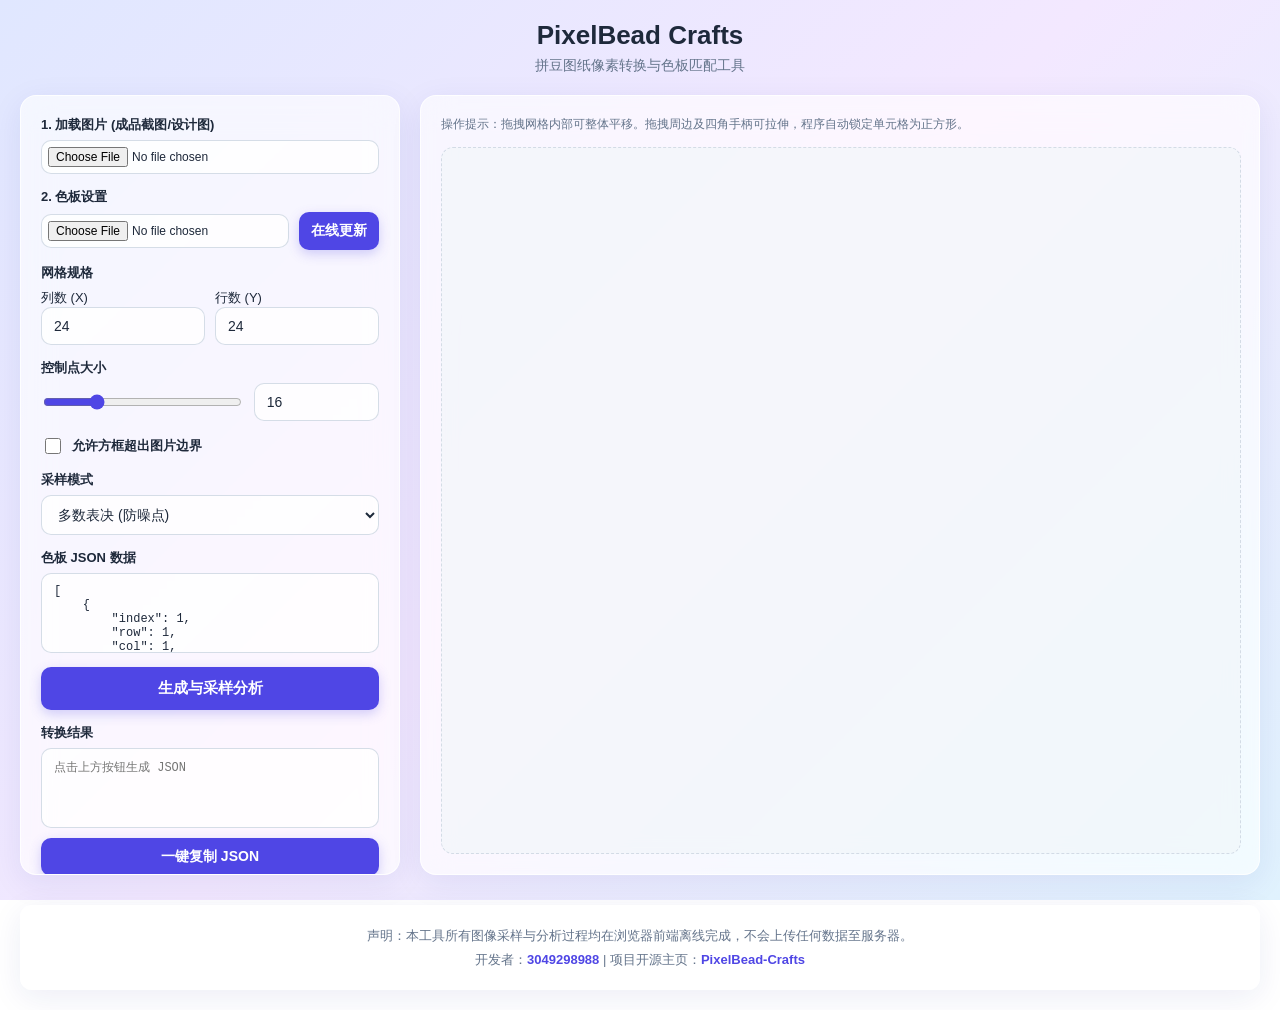
==== docs/index.html @ 6b52f364 "分离html文件，修改部分描述，修改默认设置" ====
<!DOCTYPE html>
<html lang="zh-CN">
<head>
    <meta charset="UTF-8">
    <meta name="viewport" content="width=device-width, initial-scale=1.0">
    <title>PixelBead Crafts - 拼豆图纸像素转换与色板匹配工具</title>
    <link rel="stylesheet" href="style.css">
</head>
<body>

<div class="app-header">
    <h1>PixelBead Crafts</h1>
    <p>拼豆图纸像素转换与色板匹配工具</p>
</div>

<div class="app-container">
    <div class="glass-panel control-panel">
        <div class="form-group">
            <label>1. 加载图片 (成品截图/设计图)</label>
            <input type="file" id="imageInput" accept="image/*">
        </div>
        
        <div class="form-group">
            <label>2. 色板设置</label>
            <div class="row-group">
                <input type="file" id="paletteFile" accept=".json">
                <button type="button" id="onlineUpdateBtn" style="flex:0 0 auto;">在线更新</button>
            </div>
        </div>

        <div class="form-group">
            <label>网格规格</label>
            <div class="row-group">
                <div>
                    <label style="font-weight:normal;">列数 (X)</label>
                    <input type="number" id="colsInput" value="24" min="1">
                </div>
                <div>
                    <label style="font-weight:normal;">行数 (Y)</label>
                    <input type="number" id="rowsInput" value="24" min="1">
                </div>
            </div>
        </div>

        <div class="form-group">
            <label>控制点大小</label>
            <div class="row-group">
                <input type="range" id="handleSizeRange" min="8" max="40" value="16">
                <input type="number" id="handleSizeInput" min="8" max="40" value="16" style="flex:1;">
            </div>
        </div>

        <div class="form-group">
            <label class="checkbox-group">
                <input type="checkbox" id="allowOutOfBounds">
                <span>允许方框超出图片边界</span>
            </label>
        </div>

        <div class="form-group">
            <label>采样模式</label>
            <select id="samplingMethod">
                <option value="center">中心点取色</option>
                <option value="4point">4点采样平均</option>
                <option value="average">区域颜色平均</option>
                <option value="majority" selected>多数表决 (防噪点)</option>
            </select>
        </div>

        <div class="form-group">
            <label>色板 JSON 数据</label>
            <textarea id="paletteInput">[]</textarea>
        </div>
        
        <button id="generateBtn" class="btn-full" style="padding:12px; font-size:15px;">生成与采样分析</button>

        <div class="form-group" id="colorMappingGroup" style="display: none;">
            <label>已采到的颜色列表 (更改下拉框批量替换全局颜色)</label>
            <div id="colorMappingList" class="color-mapping-container"></div>
        </div>

        <div class="form-group">
            <label>转换结果</label>
            <textarea id="outputJson" readonly placeholder="点击上方按钮生成 JSON"></textarea>
            <button id="copyJsonBtn" type="button" class="btn-full" style="padding:10px; font-size:14px; margin-top:4px;">一键复制 JSON</button>
        </div>
    </div>

    <div class="glass-panel view-panel">
        <p class="hint-text">操作提示：拖拽网格内部可整体平移。拖拽周边及四角手柄可拉伸，程序自动锁定单元格为正方形。</p>
        <div class="canvas-container" id="canvasContainer">
            <canvas id="canvas"></canvas>
        </div>
    </div>
</div>

<footer class="app-footer">
    <p>声明：本工具所有图像采样与分析过程均在浏览器前端离线完成，不会上传任何数据至服务器。</p>
    <p>
        开发者：<a href="https://github.com/3049298988" target="_blank" rel="noopener noreferrer">3049298988</a> | 
        项目开源主页：<a href="https://github.com/3049298988/PixelBead-Crafts" target="_blank" rel="noopener noreferrer">PixelBead-Crafts</a>
    </p>
</footer>

<script src="script.js"></script>
</body>
</html>
---- docs/style.css ----
:root {
    --primary: #4f46e5;
    --primary-hover: #4338ca;
    --bg-gradient: linear-gradient(135deg, #e0e7ff 0%, #f3e8ff 50%, #e0f2fe 100%);
    --glass-bg: rgba(255, 255, 255, 0.65);
    --glass-border: rgba(255, 255, 255, 0.8);
    --glass-shadow: 0 8px 32px 0 rgba(31, 38, 135, 0.08);
    --text-main: #1e293b;
    --text-muted: #64748b;
    --input-bg: rgba(255, 255, 255, 0.8);
    --input-border: rgba(203, 213, 225, 0.8);
    --canvas-bg: rgba(241, 245, 249, 0.6);
    --item-bg: rgba(255, 255, 255, 0.85);
}

/* 自动深色模式适配 */
@media (prefers-color-scheme: dark) {
    :root {
        --primary: #6366f1;
        --primary-hover: #4f46e5;
        --bg-gradient: linear-gradient(135deg, #0f172a 0%, #1e1b4b 50%, #0f2942 100%);
        --glass-bg: rgba(30, 41, 59, 0.7);
        --glass-border: rgba(255, 255, 255, 0.12);
        --glass-shadow: 0 8px 32px 0 rgba(0, 0, 0, 0.37);
        --text-main: #f8fafc;
        --text-muted: #94a3b8;
        --input-bg: rgba(15, 23, 42, 0.6);
        --input-border: rgba(51, 65, 85, 0.8);
        --canvas-bg: rgba(15, 23, 42, 0.6);
        --item-bg: rgba(30, 41, 59, 0.85);
    }
}

body {
    font-family: -apple-system, BlinkMacSystemFont, "Segoe UI", Roboto, "Helvetica Neue", Arial, sans-serif;
    background: var(--bg-gradient);
    background-attachment: fixed;
    color: var(--text-main);
    margin: 0;
    padding: 20px;
    min-height: 100vh;
    box-sizing: border-box;
    display: flex;
    flex-direction: column;
}

.app-header {
    text-align: center;
    margin-bottom: 20px;
}

.app-header h1 {
    margin: 0;
    font-size: 26px;
    font-weight: 700;
    color: var(--text-main);
}

.app-header p {
    margin: 6px 0 0 0;
    font-size: 14px;
    color: var(--text-muted);
}

.app-container {
    display: grid;
    grid-template-columns: 380px 1fr;
    gap: 20px;
    max-width: 1600px;
    margin: 0 auto;
    width: 100%;
    flex: 1;
}

.glass-panel {
    background: var(--glass-bg);
    backdrop-filter: blur(16px) saturate(180%);
    -webkit-backdrop-filter: blur(16px) saturate(180%);
    border: 1px solid var(--glass-border);
    border-radius: 16px;
    box-shadow: var(--glass-shadow);
    padding: 20px;
    display: flex;
    flex-direction: column;
    gap: 14px;
    box-sizing: border-box;
}

.control-panel {
    max-height: calc(100vh - 120px);
    overflow-y: auto;
}

.view-panel {
    min-height: 500px;
    display: flex;
    flex-direction: column;
}

.form-group {
    display: flex;
    flex-direction: column;
    gap: 6px;
}

.form-group label {
    font-size: 13px;
    font-weight: 600;
    color: var(--text-main);
}

.row-group {
    display: flex;
    gap: 10px;
    align-items: center;
}

.row-group > * {
    flex: 1;
}

.checkbox-group {
    display: flex;
    align-items: center;
    gap: 8px;
    cursor: pointer;
    user-select: none;
}

.checkbox-group input[type="checkbox"] {
    width: 16px;
    height: 16px;
    accent-color: var(--primary);
    cursor: pointer;
}

input[type="file"], input[type="number"], select, textarea {
    width: 100%;
    padding: 10px 12px;
    border-radius: 10px;
    border: 1px solid var(--input-border);
    background: var(--input-bg);
    color: var(--text-main);
    font-size: 14px;
    box-sizing: border-box;
    outline: none;
    transition: all 0.2s ease;
}

input[type="file"] {
    padding: 6px;
    font-size: 12px;
}

input[type="range"] {
    flex: 2;
    accent-color: var(--primary);
}

input:focus, select:focus, textarea:focus {
    border-color: var(--primary);
    box-shadow: 0 0 0 3px rgba(79, 70, 229, 0.2);
}

textarea {
    height: 80px;
    resize: vertical;
    font-family: monospace;
    font-size: 12px;
}

button {
    background: var(--primary);
    color: white;
    border: none;
    border-radius: 10px;
    padding: 10px 12px;
    font-size: 14px;
    font-weight: 600;
    cursor: pointer;
    transition: all 0.2s ease;
    box-shadow: 0 4px 12px rgba(79, 70, 229, 0.25);
}

button:hover {
    background: var(--primary-hover);
    transform: translateY(-1px);
}

.btn-full {
    width: 100%;
    display: block;
    box-sizing: border-box;
}

.color-mapping-container {
    max-height: 220px;
    overflow-y: auto;
    border: 1px solid var(--input-border);
    border-radius: 10px;
    background: var(--input-bg);
    padding: 8px;
    display: flex;
    flex-direction: column;
    gap: 8px;
}

.color-mapping-item {
    display: flex;
    align-items: center;
    justify-content: space-between;
    gap: 8px;
    background: var(--item-bg);
    padding: 6px 10px;
    border-radius: 8px;
    font-size: 12px;
}

.color-info {
    display: flex;
    align-items: center;
    gap: 6px;
    min-width: 140px;
}

.color-badge {
    width: 18px;
    height: 18px;
    border-radius: 4px;
    border: 1px solid rgba(0, 0, 0, 0.2);
    flex-shrink: 0;
}

.color-mapping-item select {
    padding: 4px 8px;
    font-size: 12px;
    border-radius: 6px;
    flex: 1;
}

.canvas-container {
    position: relative;
    flex: 1;
    width: 100%;
    min-height: 60vh;
    border-radius: 12px;
    overflow: auto;
    background: var(--canvas-bg);
    border: 1px dashed var(--input-border);
    display: flex;
    justify-content: center;
    align-items: center;
    touch-action: none;
}

canvas {
    max-width: 100%;
    height: auto;
    display: block;
    touch-action: none;
}

.hint-text {
    font-size: 12px;
    color: var(--text-muted);
    margin: 0;
    line-height: 1.4;
}

/* 页面底部声明与引导样式 */
.app-footer {
    margin-top: 30px;
    padding: 16px 20px;
    text-align: center;
    font-size: 13px;
    color: var(--text-muted);
    background: var(--glass-bg);
    backdrop-filter: blur(16px) saturate(180%);
    -webkit-backdrop-filter: blur(16px) saturate(180%);
    border: 1px solid var(--glass-border);
    border-radius: 12px;
    box-shadow: var(--glass-shadow);
    max-width: 1600px;
    margin-left: auto;
    margin-right: auto;
    width: 100%;
    box-sizing: border-box;
}

.app-footer p {
    margin: 4px 0;
    line-height: 1.5;
}

.app-footer a {
    color: var(--primary);
    text-decoration: none;
    font-weight: 600;
    transition: color 0.2s ease;
}

.app-footer a:hover {
    text-decoration: underline;
}

@media (max-width: 900px) {
    body { padding: 10px; }
    .app-container { grid-template-columns: 1fr; }
    .control-panel { max-height: none; }
    .canvas-container { min-height: 50vh; }
}
textarea::-webkit-resizer {
    background-color: transparent;
}
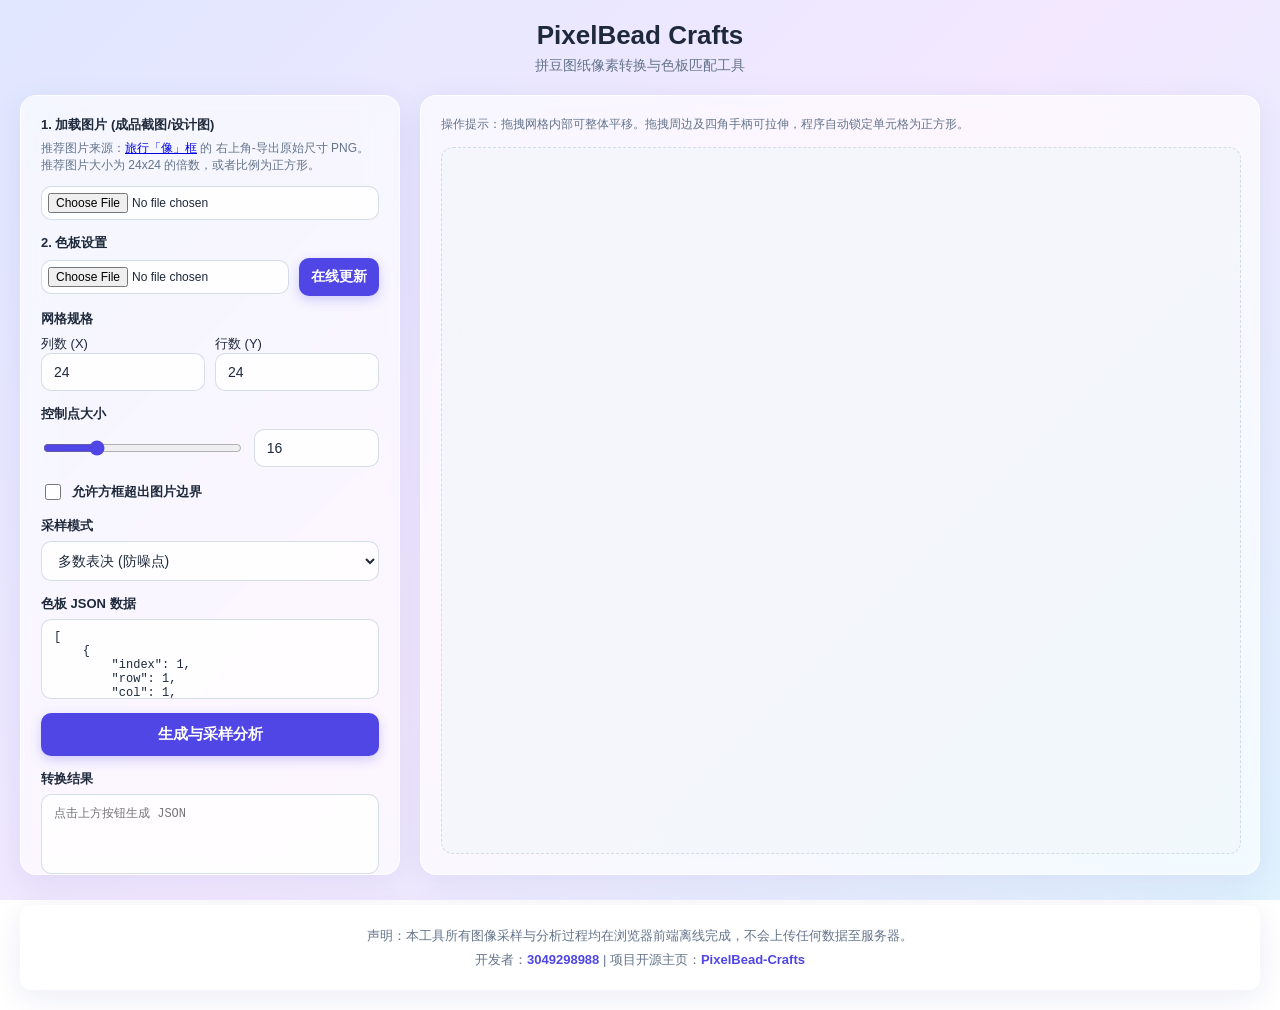
==== commit 68497684: "Update image loading instructions in index.html Added hints for image loading recommendations." ====
--- a/docs/index.html
+++ b/docs/index.html
@@ -17,6 +17,10 @@
     <div class="glass-panel control-panel">
         <div class="form-group">
             <label>1. 加载图片 (成品截图/设计图)</label>
+            <p class="hint-text" style="margin-bottom: 6px;">
+                推荐图片来源：<a href="https://tourgrid.miraceo.com/" target="_blank" rel="noopener noreferrer">旅行「像」框</a> 的 右上角-导出原始尺寸 PNG。<br>
+                推荐图片大小为 24x24 的倍数，或者比例为正方形。
+            </p>
             <input type="file" id="imageInput" accept="image/*">
         </div>
         
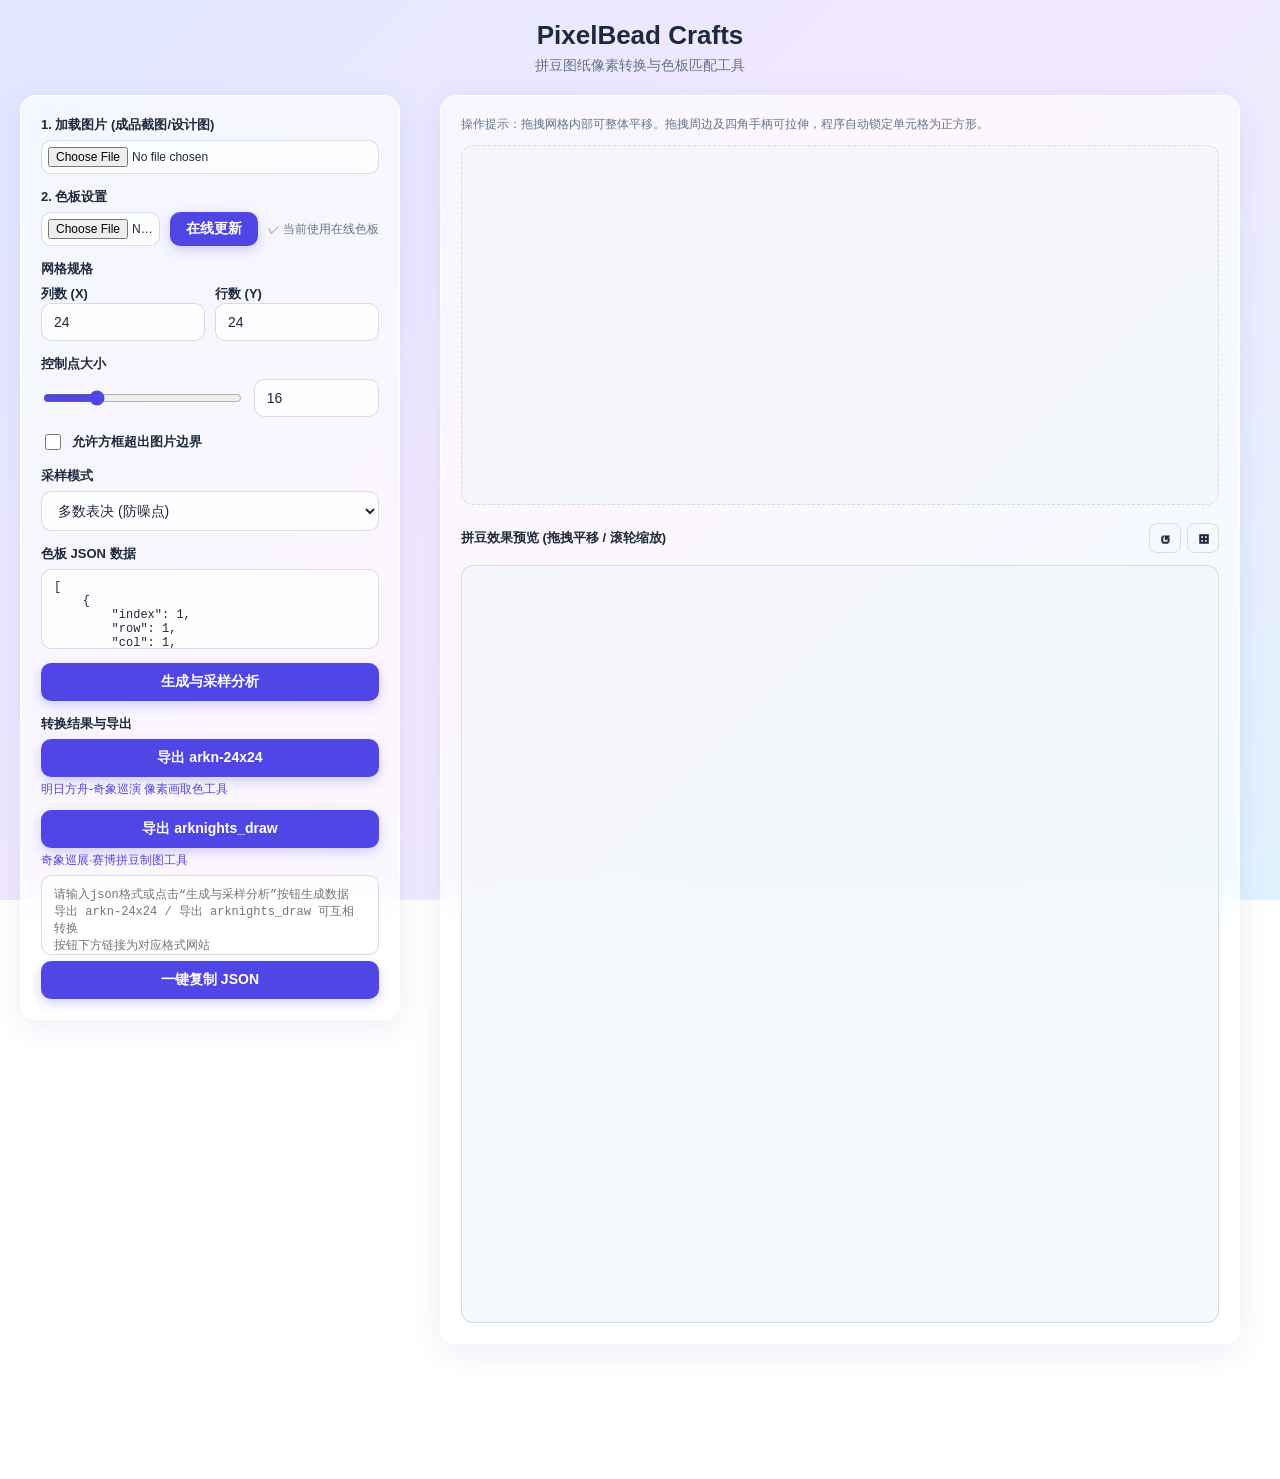
==== commit 54c707e1: "更新网站" ====
--- a/docs/index.html
+++ b/docs/index.html
@@ -17,18 +17,15 @@
     <div class="glass-panel control-panel">
         <div class="form-group">
             <label>1. 加载图片 (成品截图/设计图)</label>
-            <p class="hint-text" style="margin-bottom: 6px;">
-                推荐图片来源：<a href="https://tourgrid.miraceo.com/" target="_blank" rel="noopener noreferrer">旅行「像」框</a> 的 右上角-导出原始尺寸 PNG。<br>
-                推荐图片大小为 24x24 的倍数，或者比例为正方形。
-            </p>
             <input type="file" id="imageInput" accept="image/*">
         </div>
         
         <div class="form-group">
             <label>2. 色板设置</label>
-            <div class="row-group">
+            <div class="row-group" style="align-items: center;">
                 <input type="file" id="paletteFile" accept=".json">
-                <button type="button" id="onlineUpdateBtn" style="flex:0 0 auto;">在线更新</button>
+                <button type="button" id="onlineUpdateBtn" class="btn" style="flex: none; width: auto; padding: 8px 16px;">在线更新</button>
+                <span id="paletteStatus" style="font-size:12px; color: var(--text-muted); white-space: nowrap;"></span>
             </div>
         </div>
 
@@ -36,11 +33,11 @@
             <label>网格规格</label>
             <div class="row-group">
                 <div>
-                    <label style="font-weight:normal;">列数 (X)</label>
+                    <label>列数 (X)</label>
                     <input type="number" id="colsInput" value="24" min="1">
                 </div>
                 <div>
-                    <label style="font-weight:normal;">行数 (Y)</label>
+                    <label>行数 (Y)</label>
                     <input type="number" id="rowsInput" value="24" min="1">
                 </div>
             </div>
@@ -76,7 +73,7 @@
             <textarea id="paletteInput">[]</textarea>
         </div>
         
-        <button id="generateBtn" class="btn-full" style="padding:12px; font-size:15px;">生成与采样分析</button>
+        <button id="generateBtn" class="btn-full">生成与采样分析</button>
 
         <div class="form-group" id="colorMappingGroup" style="display: none;">
             <label>已采到的颜色列表 (更改下拉框批量替换全局颜色)</label>
@@ -84,9 +81,19 @@
         </div>
 
         <div class="form-group">
-            <label>转换结果</label>
+            <label>转换结果与导出</label>
+            <div class="export-list">
+                <div class="export-item">
+                    <button id="exportArknBtn" type="button" class="btn-export">导出 arkn-24x24</button>
+                    <small class="export-desc"><a href="https://prts.chongxi.us/" target="_blank" rel="noopener">明日方舟-奇象巡演 像素画取色工具</a></small>
+                </div>
+                <div class="export-item">
+                    <button id="exportDrawBtn" type="button" class="btn-export">导出 arknights_draw</button>
+                    <small class="export-desc"><a href="https://hanako-777.github.io/arknights_draw/" target="_blank" rel="noopener">奇象巡展·赛博拼豆制图工具</a></small>
+                </div>
+            </div>
             <textarea id="outputJson" readonly placeholder="点击上方按钮生成 JSON"></textarea>
-            <button id="copyJsonBtn" type="button" class="btn-full" style="padding:10px; font-size:14px; margin-top:4px;">一键复制 JSON</button>
+            <button id="copyJsonBtn" type="button" class="btn-full">一键复制 JSON</button>
         </div>
     </div>
 
@@ -94,6 +101,17 @@
         <p class="hint-text">操作提示：拖拽网格内部可整体平移。拖拽周边及四角手柄可拉伸，程序自动锁定单元格为正方形。</p>
         <div class="canvas-container" id="canvasContainer">
             <canvas id="canvas"></canvas>
+        </div>
+
+        <div class="preview-header-bar">
+            <span class="preview-title">拼豆效果预览 (拖拽平移 / 滚轮缩放)</span>
+            <div class="preview-buttons">
+                <button id="resetPreviewBtn" type="button" class="btn-icon" data-tooltip="重置视图">↺</button>
+                <button id="toggleGridBtn" type="button" class="btn-icon" data-tooltip="显示/隐藏网格线">⊞</button>
+            </div>
+        </div>
+        <div class="preview-container" id="previewContainer">
+            <canvas id="previewCanvas"></canvas>
         </div>
     </div>
 </div>
@@ -106,6 +124,7 @@
     </p>
 </footer>
 
+<div id="customTooltip"></div>
 <script src="script.js"></script>
 </body>
-</html>
+</html>
--- a/docs/style.css
+++ b/docs/style.css
@@ -1,3 +1,7 @@
+*, *::before, *::after {
+    box-sizing: border-box;
+}
+
 :root {
     --primary: #4f46e5;
     --primary-hover: #4338ca;
@@ -13,7 +17,6 @@
     --item-bg: rgba(255, 255, 255, 0.85);
 }
 
-/* 自动深色模式适配 */
 @media (prefers-color-scheme: dark) {
     :root {
         --primary: #6366f1;
@@ -42,6 +45,13 @@
     box-sizing: border-box;
     display: flex;
     flex-direction: column;
+    -webkit-user-select: none;
+    user-select: none;
+}
+
+input, textarea, select, [contenteditable] {
+    -webkit-user-select: text;
+    user-select: text;
 }
 
 .app-header {
@@ -70,6 +80,9 @@
     margin: 0 auto;
     width: 100%;
     flex: 1;
+    align-items: start;
+    min-width: 0;
+    max-width: 100%;
 }
 
 .glass-panel {
@@ -84,17 +97,23 @@
     flex-direction: column;
     gap: 14px;
     box-sizing: border-box;
+    min-width: 0;
+    max-width: 100%;
 }
 
 .control-panel {
-    max-height: calc(100vh - 120px);
-    overflow-y: auto;
+    overflow: visible;
 }
 
 .view-panel {
     min-height: 500px;
     display: flex;
     flex-direction: column;
+    gap: 12px;
+    max-width: 800px;
+    width: 100%;
+    margin: 0 auto;
+    min-width: 0;
 }
 
 .form-group {
@@ -180,6 +199,9 @@
     cursor: pointer;
     transition: all 0.2s ease;
     box-shadow: 0 4px 12px rgba(79, 70, 229, 0.25);
+    -webkit-tap-highlight-color: transparent;
+    outline: none;
+    -webkit-appearance: none;
 }
 
 button:hover {
@@ -187,10 +209,71 @@
     transform: translateY(-1px);
 }
 
+button:active {
+    background: var(--primary-hover);
+}
+
+.btn-secondary {
+    background: var(--input-bg);
+    color: var(--text-main);
+    border: 1px solid var(--input-border);
+    box-shadow: none;
+}
+
+.btn-secondary:hover {
+    background: var(--item-bg);
+}
+
 .btn-full {
     width: 100%;
     display: block;
     box-sizing: border-box;
+}
+
+.export-list {
+    display: flex;
+    flex-direction: column;
+    gap: 12px;
+}
+
+.export-item {
+    display: flex;
+    flex-direction: column;
+    gap: 4px;
+}
+
+.btn-export {
+    width: 100%;
+    padding: 10px;
+    font-size: 14px;
+    background: var(--primary);
+    color: white;
+    border: none;
+    border-radius: 10px;
+    font-weight: 600;
+    cursor: pointer;
+    transition: all 0.2s ease;
+    box-shadow: 0 4px 12px rgba(79, 70, 229, 0.25);
+}
+
+.btn-export:hover {
+    background: var(--primary-hover);
+    transform: translateY(-1px);
+}
+
+.export-desc {
+    font-size: 12px;
+    line-height: 1.4;
+    color: var(--text-muted);
+}
+
+.export-desc a {
+    color: var(--primary);
+    text-decoration: none;
+}
+
+.export-desc a:hover {
+    text-decoration: underline;
 }
 
 .color-mapping-container {
@@ -242,7 +325,7 @@
     position: relative;
     flex: 1;
     width: 100%;
-    min-height: 60vh;
+    min-height: 360px;
     border-radius: 12px;
     overflow: auto;
     background: var(--canvas-bg);
@@ -251,6 +334,8 @@
     justify-content: center;
     align-items: center;
     touch-action: none;
+    min-width: 0;
+    max-width: 100%;
 }
 
 canvas {
@@ -260,6 +345,70 @@
     touch-action: none;
 }
 
+.preview-header-bar {
+    display: flex;
+    justify-content: space-between;
+    align-items: center;
+    margin-top: 6px;
+}
+
+.preview-title {
+    font-size: 13px;
+    font-weight: 600;
+    color: var(--text-main);
+}
+
+.preview-buttons {
+    display: flex;
+    gap: 6px;
+    align-items: center;
+}
+
+.btn-icon {
+    background: transparent;
+    border: 1px solid var(--input-border);
+    border-radius: 8px;
+    font-size: 20px;
+    padding: 4px 10px;
+    line-height: 1;
+    cursor: pointer;
+    color: var(--text-main);
+    transition: background 0.2s;
+    box-shadow: none;
+}
+
+.btn-icon:hover {
+    background: var(--item-bg);
+}
+
+.preview-container {
+    width: 100%;
+    aspect-ratio: 1;
+    border-radius: 12px;
+    background: var(--canvas-bg);
+    border: 1px solid var(--input-border);
+    overflow: hidden;
+    position: relative;
+    cursor: grab;
+    touch-action: none;
+    box-sizing: border-box;
+    flex-shrink: 0;
+    min-width: 0;
+    max-width: 100%;
+}
+
+.preview-container:active {
+    cursor: grabbing;
+}
+
+#previewCanvas {
+    position: absolute;
+    top: 50%;
+    left: 50%;
+    transform-origin: center center;
+    image-rendering: pixelated;
+}
+
 .hint-text {
     font-size: 12px;
     color: var(--text-muted);
@@ -267,7 +416,21 @@
     line-height: 1.4;
 }
 
-/* 页面底部声明与引导样式 */
+#customTooltip {
+    position: fixed;
+    background: rgba(0,0,0,0.8);
+    color: #fff;
+    padding: 6px 12px;
+    border-radius: 6px;
+    font-size: 13px;
+    pointer-events: none;
+    z-index: 9999;
+    opacity: 0;
+    transition: opacity 0.15s;
+    white-space: nowrap;
+    transform: translateX(-50%);
+}
+
 .app-footer {
     margin-top: 30px;
     padding: 16px 20px;
@@ -303,12 +466,12 @@
     text-decoration: underline;
 }
 
-@media (max-width: 900px) {
+@media (max-width: 600px) {
     body { padding: 10px; }
     .app-container { grid-template-columns: 1fr; }
-    .control-panel { max-height: none; }
-    .canvas-container { min-height: 50vh; }
-}
+    .canvas-container { min-height: 300px; }
+}
+
 textarea::-webkit-resizer {
     background-color: transparent;
 }
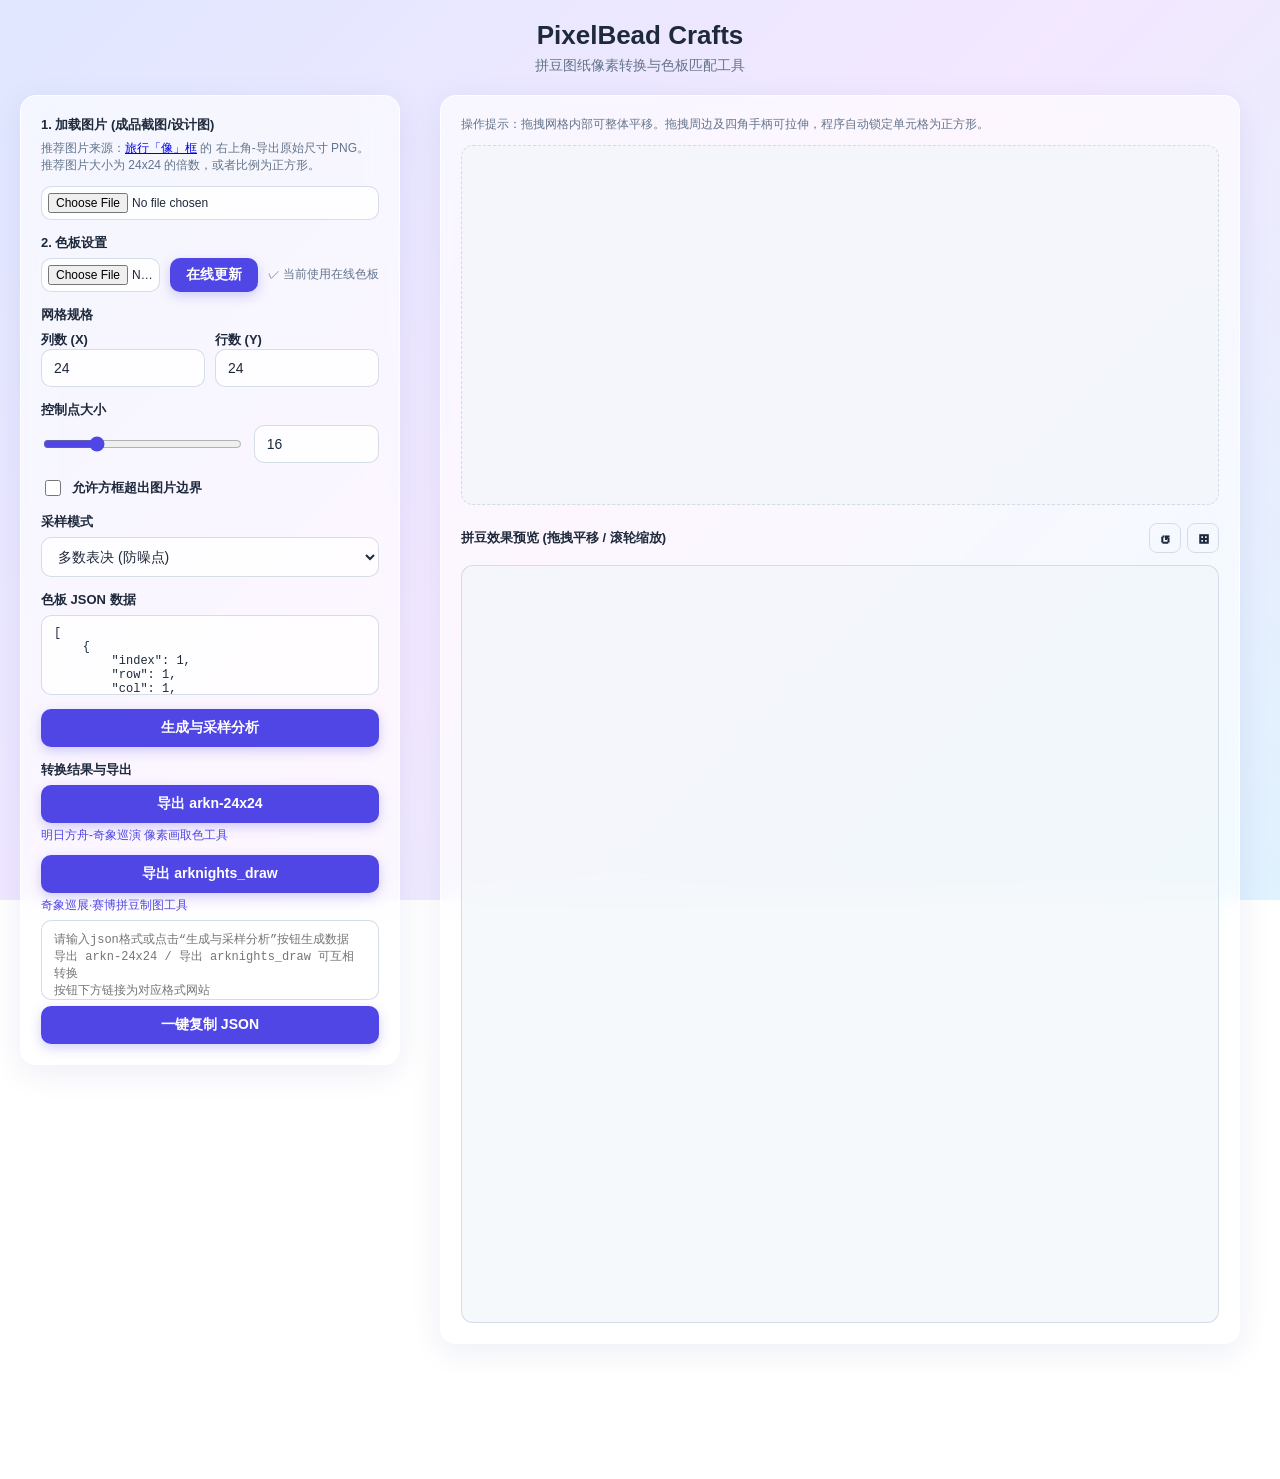
==== commit 4e8e8fa9: "Update image loading instructions in index.html Added hints for image loading recommendations." ====
--- a/docs/index.html
+++ b/docs/index.html
@@ -17,6 +17,10 @@
     <div class="glass-panel control-panel">
         <div class="form-group">
             <label>1. 加载图片 (成品截图/设计图)</label>
+            <p class="hint-text" style="margin-bottom: 6px;">
+                推荐图片来源：<a href="https://tourgrid.miraceo.com/" target="_blank" rel="noopener noreferrer">旅行「像」框</a> 的 右上角-导出原始尺寸 PNG。<br>
+                推荐图片大小为 24x24 的倍数，或者比例为正方形。
+            </p>
             <input type="file" id="imageInput" accept="image/*">
         </div>
         
@@ -127,4 +131,4 @@
 <div id="customTooltip"></div>
 <script src="script.js"></script>
 </body>
-</html>+</html>
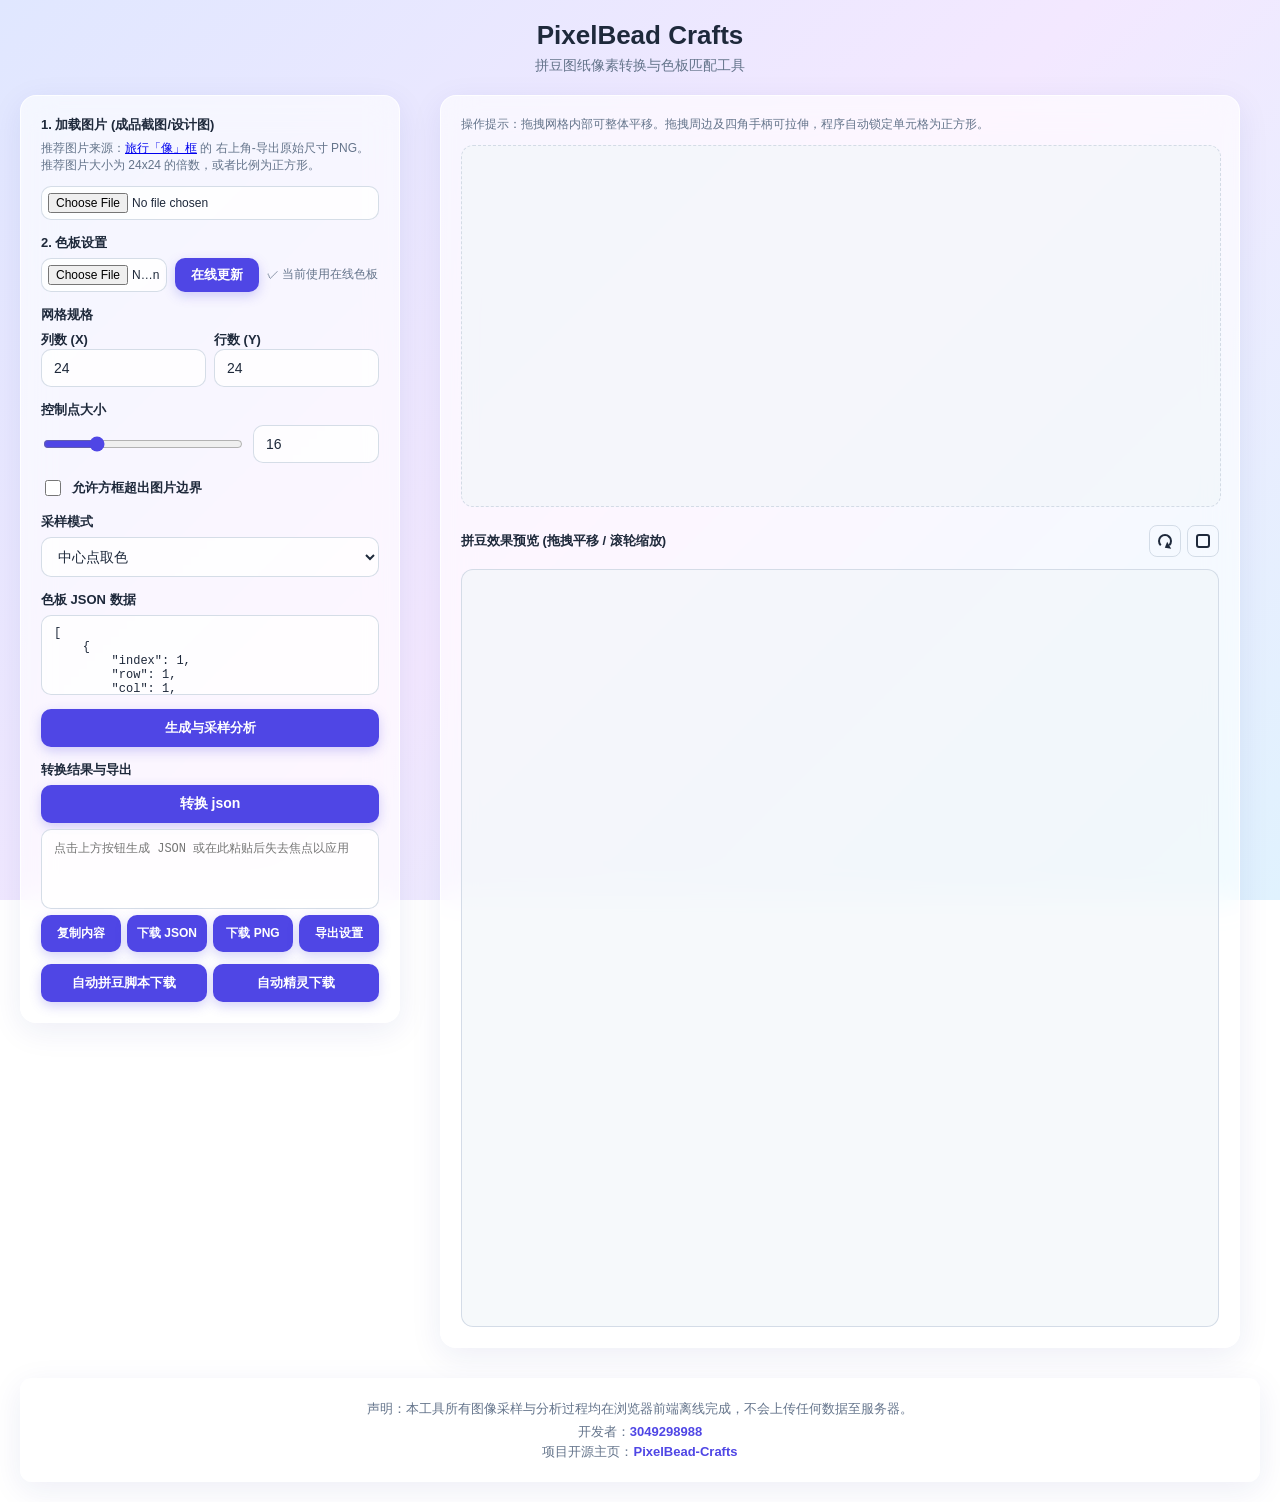
==== commit b478c88c: "重构js部分，优化导出体验，添加脚本和脚本软件下载按钮" ====
--- a/docs/index.html
+++ b/docs/index.html
@@ -1,134 +1,108 @@
-<!DOCTYPE html>
+<!doctype html>
 <html lang="zh-CN">
-<head>
-    <meta charset="UTF-8">
-    <meta name="viewport" content="width=device-width, initial-scale=1.0">
-    <title>PixelBead Crafts - 拼豆图纸像素转换与色板匹配工具</title>
-    <link rel="stylesheet" href="style.css">
-</head>
-<body>
-
-<div class="app-header">
-    <h1>PixelBead Crafts</h1>
-    <p>拼豆图纸像素转换与色板匹配工具</p>
-</div>
-
-<div class="app-container">
-    <div class="glass-panel control-panel">
-        <div class="form-group">
-            <label>1. 加载图片 (成品截图/设计图)</label>
-            <p class="hint-text" style="margin-bottom: 6px;">
-                推荐图片来源：<a href="https://tourgrid.miraceo.com/" target="_blank" rel="noopener noreferrer">旅行「像」框</a> 的 右上角-导出原始尺寸 PNG。<br>
-                推荐图片大小为 24x24 的倍数，或者比例为正方形。
-            </p>
-            <input type="file" id="imageInput" accept="image/*">
+    <head>
+        <meta charset="UTF-8">
+        <meta name="viewport" content="width=device-width, initial-scale=1.0">
+        <title>PixelBead Crafts - 拼豆图纸像素转换与色板匹配工具</title>
+        <link rel="stylesheet" href="style.css">
+    </head>
+    <body>
+        <div class="app-header">
+            <h1>PixelBead Crafts</h1>
+            <p>拼豆图纸像素转换与色板匹配工具</p>
         </div>
-        
-        <div class="form-group">
-            <label>2. 色板设置</label>
-            <div class="row-group" style="align-items: center;">
-                <input type="file" id="paletteFile" accept=".json">
-                <button type="button" id="onlineUpdateBtn" class="btn" style="flex: none; width: auto; padding: 8px 16px;">在线更新</button>
-                <span id="paletteStatus" style="font-size:12px; color: var(--text-muted); white-space: nowrap;"></span>
+        <div class="app-container">
+            <div class="glass-panel control-panel">
+                <div class="form-group"><label>1. 加载图片 (成品截图/设计图)</label>
+                    <p class="hint-text" style="margin-bottom: 6px;">推荐图片来源：<a href="https://tourgrid.miraceo.com/" target="_blank" rel="noopener noreferrer">旅行「像」框</a> 的 右上角-导出原始尺寸 PNG。<br> 推荐图片大小为 24x24 的倍数，或者比例为正方形。</p> <input type="file" id="imageInput" accept="image/*">
+                </div>
+                <div class="form-group"><label>2. 色板设置</label>
+                    <div class="row-group" style="align-items: center;"><input type="file" id="paletteFile" accept=".json"> <button type="button" id="onlineUpdateBtn" class="btn" style="flex: none; width: auto; padding: 8px 16px;">在线更新</button> <span id="paletteStatus" style="font-size:12px; color: var(--text-muted); white-space: nowrap;"></span>
+                    </div>
+                </div>
+                <div class="form-group"><label>网格规格</label>
+                    <div class="row-group">
+                        <div><label>列数 (X)</label> <input type="number" id="colsInput" value="24" min="1">
+                        </div>
+                        <div><label>行数 (Y)</label> <input type="number" id="rowsInput" value="24" min="1">
+                        </div>
+                    </div>
+                </div>
+                <div class="form-group"><label>控制点大小</label>
+                    <div class="row-group"><input type="range" id="handleSizeRange" min="8" max="40" value="16"> <input type="number" id="handleSizeInput" min="8" max="40" value="16" style="flex:1;">
+                    </div>
+                </div>
+                <div class="form-group"><label class="checkbox-group"> <input type="checkbox" id="allowOutOfBounds"> <span>允许方框超出图片边界</span> </label>
+                </div>
+                <div class="form-group"><label>采样模式</label> <select id="samplingMethod"> <option value="center">中心点取色</option> <option value="4point">4点采样平均</option> <option value="average">区域颜色平均</option> <option value="majority" selected>多数表决 (防噪点)</option> </select>
+                </div>
+                <div class="form-group"><label>色板 JSON 数据</label> <textarea id="paletteInput">[]</textarea>
+                </div> <button id="generateBtn" class="btn-full">生成与采样分析</button>
+                <div class="form-group" id="colorMappingGroup" style="display: none;"><label>已采到的颜色列表 (更改下拉框批量替换全局颜色)</label>
+                    <div id="colorMappingList" class="color-mapping-container"></div>
+                </div>
+                <div class="form-group"><label>转换结果与导出</label> <button id="convertJsonBtn" type="button" class="btn-export">转换 json</button> <textarea id="outputJson" placeholder="点击上方按钮生成 JSON 或在此粘贴后失去焦点以应用"></textarea>
+                    <div class="row-group" style="gap: 6px;"><button id="btnCopy" type="button" class="btn action-btn">复制内容</button> <button id="btnExportJson" type="button" class="btn action-btn">下载 JSON</button> <button id="btnDownloadPng" type="button" class="btn action-btn">下载 PNG</button> <button id="btnExportSettings" type="button" class="btn action-btn">导出设置</button>
+                    </div>
+                    <div class="row-group" style="gap: 6px; margin-top: 6px;"><a id="btnDownloadScript" href="./画板颜色自动.zjs" download class="btn action-btn" style="text-decoration: none; display: inline-flex; align-items: center; justify-content: center;">自动拼豆脚本下载</a> <a id="btnZdjl" href="https://zdjl.cc/" target="_blank" rel="noopener noreferrer" class="btn action-btn" style="text-decoration: none; display: inline-flex; align-items: center; justify-content: center;">自动精灵下载</a>
+                    </div>
+                </div>
             </div>
-        </div>
-
-        <div class="form-group">
-            <label>网格规格</label>
-            <div class="row-group">
-                <div>
-                    <label>列数 (X)</label>
-                    <input type="number" id="colsInput" value="24" min="1">
+            <div class="glass-panel view-panel">
+                <p class="hint-text">操作提示：拖拽网格内部可整体平移。拖拽周边及四角手柄可拉伸，程序自动锁定单元格为正方形。</p>
+                <div class="canvas-container" id="canvasContainer">
+                    <canvas id="canvas"></canvas>
                 </div>
-                <div>
-                    <label>行数 (Y)</label>
-                    <input type="number" id="rowsInput" value="24" min="1">
+                <div class="preview-header-bar"><span class="preview-title">拼豆效果预览 (拖拽平移 / 滚轮缩放)</span>
+                    <div class="preview-buttons"><button id="resetPreviewBtn" type="button" class="btn-icon" data-tooltip="重置视图"> <i class="icon-refresh"></i> </button> <button id="toggleGridBtn" type="button" class="btn-icon" data-tooltip="显示/隐藏网格线"> <i class="icon-grid"></i> </button>
+                    </div>
+                </div>
+                <div class="preview-container" id="previewContainer">
+                    <canvas id="previewCanvas"></canvas>
                 </div>
             </div>
         </div>
-
-        <div class="form-group">
-            <label>控制点大小</label>
-            <div class="row-group">
-                <input type="range" id="handleSizeRange" min="8" max="40" value="16">
-                <input type="number" id="handleSizeInput" min="8" max="40" value="16" style="flex:1;">
+        <footer class="app-footer">
+            <p>声明：本工具所有图像采样与分析过程均在浏览器前端离线完成，不会上传任何数据至服务器。</p>
+            <p>开发者：<a href="https://github.com/3049298988" target="_blank" rel="noopener noreferrer">3049298988</a><br>项目开源主页：<a href="https://github.com/3049298988/PixelBead-Crafts" target="_blank" rel="noopener noreferrer">PixelBead-Crafts</a></p>
+        </footer>
+        <div id="convertModal" class="modal-overlay" style="display: none;">
+            <div class="modal-content glass-panel">
+                <div class="modal-header">
+                    <h2 style="margin: 0; font-size: 18px;">格式转换</h2> <button id="closeConvertModalBtn" class="btn-icon">×</button>
+                </div>
+                <div class="modal-body" style="display: flex; flex-direction: column; gap: 14px;">
+                    <div class="form-group"><label>选择转换格式 (结果将直接更新到输入框)</label>
+                        <div class="export-list">
+                            <div class="export-item"><button id="exportArknBtn" type="button" class="btn-export">导出为 arkn-24x24</button> <small class="export-desc"><a href="https://prts.chongxi.us/" target="_blank" rel="noopener">明日方舟-奇象巡演 像素画取色工具</a></small>
+                            </div>
+                            <div class="export-item"><button id="exportDrawBtn" type="button" class="btn-export">导出为 arknights_draw</button> <small class="export-desc"><a href="https://hanako-777.github.io/arknights_draw/" target="_blank" rel="noopener">奇象巡展·赛博拼豆制图工具</a></small>
+                            </div>
+                        </div>
+                    </div>
+                </div>
             </div>
         </div>
-
-        <div class="form-group">
-            <label class="checkbox-group">
-                <input type="checkbox" id="allowOutOfBounds">
-                <span>允许方框超出图片边界</span>
-            </label>
-        </div>
-
-        <div class="form-group">
-            <label>采样模式</label>
-            <select id="samplingMethod">
-                <option value="center">中心点取色</option>
-                <option value="4point">4点采样平均</option>
-                <option value="average">区域颜色平均</option>
-                <option value="majority" selected>多数表决 (防噪点)</option>
-            </select>
-        </div>
-
-        <div class="form-group">
-            <label>色板 JSON 数据</label>
-            <textarea id="paletteInput">[]</textarea>
-        </div>
-        
-        <button id="generateBtn" class="btn-full">生成与采样分析</button>
-
-        <div class="form-group" id="colorMappingGroup" style="display: none;">
-            <label>已采到的颜色列表 (更改下拉框批量替换全局颜色)</label>
-            <div id="colorMappingList" class="color-mapping-container"></div>
-        </div>
-
-        <div class="form-group">
-            <label>转换结果与导出</label>
-            <div class="export-list">
-                <div class="export-item">
-                    <button id="exportArknBtn" type="button" class="btn-export">导出 arkn-24x24</button>
-                    <small class="export-desc"><a href="https://prts.chongxi.us/" target="_blank" rel="noopener">明日方舟-奇象巡演 像素画取色工具</a></small>
+        <div id="exportModal" class="modal-overlay" style="display: none;">
+            <div class="modal-content glass-panel">
+                <div class="modal-header">
+                    <h2 style="margin: 0; font-size: 18px;">导出设置</h2> <button id="closeExportModalBtn" class="btn-icon">×</button>
                 </div>
-                <div class="export-item">
-                    <button id="exportDrawBtn" type="button" class="btn-export">导出 arknights_draw</button>
-                    <small class="export-desc"><a href="https://hanako-777.github.io/arknights_draw/" target="_blank" rel="noopener">奇象巡展·赛博拼豆制图工具</a></small>
+                <div class="modal-body" style="display: flex; flex-direction: column; gap: 14px;">
+                    <div class="form-group"><label>文件名规则 (支持变量: {time})</label> <input type="text" id="fileNameRule" value="pixelbead_{time}">
+                    </div>
+                    <div class="form-group"><label>下载 PNG 导出长宽分辨率 (px)</label>
+                        <div class="row-group">
+                            <div><label>宽度 (X)</label> <input type="number" id="pngWidth" value="1000" min="100" max="8000">
+                            </div>
+                            <div><label>高度 (Y)</label> <input type="number" id="pngHeight" value="1000" min="100" max="8000">
+                            </div>
+                        </div> <small class="export-desc" style="margin-top: 4px;">为了保证图片质量，将自动匹配网格规格</small>
+                    </div>
                 </div>
             </div>
-            <textarea id="outputJson" readonly placeholder="点击上方按钮生成 JSON"></textarea>
-            <button id="copyJsonBtn" type="button" class="btn-full">一键复制 JSON</button>
         </div>
-    </div>
-
-    <div class="glass-panel view-panel">
-        <p class="hint-text">操作提示：拖拽网格内部可整体平移。拖拽周边及四角手柄可拉伸，程序自动锁定单元格为正方形。</p>
-        <div class="canvas-container" id="canvasContainer">
-            <canvas id="canvas"></canvas>
-        </div>
-
-        <div class="preview-header-bar">
-            <span class="preview-title">拼豆效果预览 (拖拽平移 / 滚轮缩放)</span>
-            <div class="preview-buttons">
-                <button id="resetPreviewBtn" type="button" class="btn-icon" data-tooltip="重置视图">↺</button>
-                <button id="toggleGridBtn" type="button" class="btn-icon" data-tooltip="显示/隐藏网格线">⊞</button>
-            </div>
-        </div>
-        <div class="preview-container" id="previewContainer">
-            <canvas id="previewCanvas"></canvas>
-        </div>
-    </div>
-</div>
-
-<footer class="app-footer">
-    <p>声明：本工具所有图像采样与分析过程均在浏览器前端离线完成，不会上传任何数据至服务器。</p>
-    <p>
-        开发者：<a href="https://github.com/3049298988" target="_blank" rel="noopener noreferrer">3049298988</a> | 
-        项目开源主页：<a href="https://github.com/3049298988/PixelBead-Crafts" target="_blank" rel="noopener noreferrer">PixelBead-Crafts</a>
-    </p>
-</footer>
-
-<div id="customTooltip"></div>
-<script src="script.js"></script>
-</body>
-</html>
+        <div id="customTooltip"></div>
+        <script type="module" src="js/main.js"></script>
+    </body>
+</html>
--- a/docs/style.css
+++ b/docs/style.css
@@ -1,7 +1,6 @@
-*, *::before, *::after {
-    box-sizing: border-box;
-}
-
+*::before, *::after {
+    box-sizing: border-box;
+}
 :root {
     --primary: #4f46e5;
     --primary-hover: #4338ca;
@@ -16,24 +15,22 @@
     --canvas-bg: rgba(241, 245, 249, 0.6);
     --item-bg: rgba(255, 255, 255, 0.85);
 }
-
 @media (prefers-color-scheme: dark) {
     :root {
-        --primary: #6366f1;
-        --primary-hover: #4f46e5;
-        --bg-gradient: linear-gradient(135deg, #0f172a 0%, #1e1b4b 50%, #0f2942 100%);
-        --glass-bg: rgba(30, 41, 59, 0.7);
-        --glass-border: rgba(255, 255, 255, 0.12);
-        --glass-shadow: 0 8px 32px 0 rgba(0, 0, 0, 0.37);
-        --text-main: #f8fafc;
-        --text-muted: #94a3b8;
-        --input-bg: rgba(15, 23, 42, 0.6);
-        --input-border: rgba(51, 65, 85, 0.8);
-        --canvas-bg: rgba(15, 23, 42, 0.6);
-        --item-bg: rgba(30, 41, 59, 0.85);
-    }
-}
-
+    --primary: #6366f1;
+    --primary-hover: #4f46e5;
+    --bg-gradient: linear-gradient(135deg, #0f172a 0%, #1e1b4b 50%, #0f2942 100%);
+    --glass-bg: rgba(30, 41, 59, 0.7);
+    --glass-border: rgba(255, 255, 255, 0.12);
+    --glass-shadow: 0 8px 32px 0 rgba(0, 0, 0, 0.37);
+    --text-main: #f8fafc;
+    --text-muted: #94a3b8;
+    --input-bg: rgba(15, 23, 42, 0.6);
+    --input-border: rgba(51, 65, 85, 0.8);
+    --canvas-bg: rgba(15, 23, 42, 0.6);
+    --item-bg: rgba(30, 41, 59, 0.85);
+}
+}
 body {
     font-family: -apple-system, BlinkMacSystemFont, "Segoe UI", Roboto, "Helvetica Neue", Arial, sans-serif;
     background: var(--bg-gradient);
@@ -48,30 +45,25 @@
     -webkit-user-select: none;
     user-select: none;
 }
-
 input, textarea, select, [contenteditable] {
     -webkit-user-select: text;
     user-select: text;
 }
-
 .app-header {
     text-align: center;
     margin-bottom: 20px;
 }
-
 .app-header h1 {
     margin: 0;
     font-size: 26px;
     font-weight: 700;
     color: var(--text-main);
 }
-
 .app-header p {
     margin: 6px 0 0 0;
     font-size: 14px;
     color: var(--text-muted);
 }
-
 .app-container {
     display: grid;
     grid-template-columns: 380px 1fr;
@@ -82,9 +74,7 @@
     flex: 1;
     align-items: start;
     min-width: 0;
-    max-width: 100%;
-}
-
+}
 .glass-panel {
     background: var(--glass-bg);
     backdrop-filter: blur(16px) saturate(180%);
@@ -100,11 +90,9 @@
     min-width: 0;
     max-width: 100%;
 }
-
 .control-panel {
     overflow: visible;
 }
-
 .view-panel {
     min-height: 500px;
     display: flex;
@@ -115,29 +103,26 @@
     margin: 0 auto;
     min-width: 0;
 }
-
 .form-group {
     display: flex;
     flex-direction: column;
     gap: 6px;
 }
-
 .form-group label {
     font-size: 13px;
     font-weight: 600;
     color: var(--text-main);
 }
-
 .row-group {
     display: flex;
-    gap: 10px;
-    align-items: center;
-}
-
+    gap: 8px;
+    align-items: center;
+    flex-wrap: nowrap;
+}
 .row-group > * {
     flex: 1;
-}
-
+    min-width: 0;
+}
 .checkbox-group {
     display: flex;
     align-items: center;
@@ -145,15 +130,13 @@
     cursor: pointer;
     user-select: none;
 }
-
 .checkbox-group input[type="checkbox"] {
     width: 16px;
     height: 16px;
     accent-color: var(--primary);
     cursor: pointer;
 }
-
-input[type="file"], input[type="number"], select, textarea {
+input[type="file"], input[type="number"], input[type="text"], select, textarea {
     width: 100%;
     padding: 10px 12px;
     border-radius: 10px;
@@ -165,36 +148,38 @@
     outline: none;
     transition: all 0.2s ease;
 }
-
 input[type="file"] {
     padding: 6px;
     font-size: 12px;
 }
-
 input[type="range"] {
     flex: 2;
     accent-color: var(--primary);
 }
-
 input:focus, select:focus, textarea:focus {
     border-color: var(--primary);
     box-shadow: 0 0 0 3px rgba(79, 70, 229, 0.2);
 }
-
 textarea {
     height: 80px;
     resize: vertical;
     font-family: monospace;
     font-size: 12px;
 }
-
-button {
+button, .btn, .btn-export, .action-btn, a.btn, a.action-btn {
+    white-space: nowrap;
+    word-break: keep-all;
+    flex-shrink: 1;
+    text-decoration: none;
+    box-sizing: border-box;
+}
+button, a.btn, a.action-btn {
     background: var(--primary);
     color: white;
     border: none;
     border-radius: 10px;
-    padding: 10px 12px;
-    font-size: 14px;
+    padding: 10px 8px;
+    font-size: 13px;
     font-weight: 600;
     cursor: pointer;
     transition: all 0.2s ease;
@@ -202,46 +187,46 @@
     -webkit-tap-highlight-color: transparent;
     outline: none;
     -webkit-appearance: none;
-}
-
-button:hover {
+    display: inline-flex;
+    align-items: center;
+    justify-content: center;
+}
+button:hover, a.btn:hover, a.action-btn:hover {
     background: var(--primary-hover);
     transform: translateY(-1px);
 }
-
-button:active {
+button:active, a.btn:active, a.action-btn:active {
     background: var(--primary-hover);
-}
-
+    transform: translateY(0);
+}
 .btn-secondary {
     background: var(--input-bg);
     color: var(--text-main);
     border: 1px solid var(--input-border);
     box-shadow: none;
 }
-
 .btn-secondary:hover {
     background: var(--item-bg);
 }
-
 .btn-full {
     width: 100%;
     display: block;
     box-sizing: border-box;
 }
-
+.action-btn {
+    padding: 10px 4px;
+    font-size: 12px;
+}
 .export-list {
     display: flex;
     flex-direction: column;
     gap: 12px;
 }
-
 .export-item {
     display: flex;
     flex-direction: column;
     gap: 4px;
 }
-
 .btn-export {
     width: 100%;
     padding: 10px;
@@ -255,27 +240,22 @@
     transition: all 0.2s ease;
     box-shadow: 0 4px 12px rgba(79, 70, 229, 0.25);
 }
-
 .btn-export:hover {
     background: var(--primary-hover);
     transform: translateY(-1px);
 }
-
 .export-desc {
     font-size: 12px;
     line-height: 1.4;
     color: var(--text-muted);
 }
-
 .export-desc a {
     color: var(--primary);
     text-decoration: none;
 }
-
 .export-desc a:hover {
     text-decoration: underline;
 }
-
 .color-mapping-container {
     max-height: 220px;
     overflow-y: auto;
@@ -287,7 +267,6 @@
     flex-direction: column;
     gap: 8px;
 }
-
 .color-mapping-item {
     display: flex;
     align-items: center;
@@ -298,14 +277,12 @@
     border-radius: 8px;
     font-size: 12px;
 }
-
 .color-info {
     display: flex;
     align-items: center;
     gap: 6px;
     min-width: 140px;
 }
-
 .color-badge {
     width: 18px;
     height: 18px;
@@ -313,14 +290,12 @@
     border: 1px solid rgba(0, 0, 0, 0.2);
     flex-shrink: 0;
 }
-
 .color-mapping-item select {
     padding: 4px 8px;
     font-size: 12px;
     border-radius: 6px;
     flex: 1;
 }
-
 .canvas-container {
     position: relative;
     flex: 1;
@@ -337,33 +312,28 @@
     min-width: 0;
     max-width: 100%;
 }
-
 canvas {
     max-width: 100%;
     height: auto;
     display: block;
     touch-action: none;
 }
-
 .preview-header-bar {
     display: flex;
     justify-content: space-between;
     align-items: center;
     margin-top: 6px;
 }
-
 .preview-title {
     font-size: 13px;
     font-weight: 600;
     color: var(--text-main);
 }
-
 .preview-buttons {
     display: flex;
     gap: 6px;
     align-items: center;
 }
-
 .btn-icon {
     background: transparent;
     border: 1px solid var(--input-border);
@@ -376,11 +346,9 @@
     transition: background 0.2s;
     box-shadow: none;
 }
-
 .btn-icon:hover {
     background: var(--item-bg);
 }
-
 .preview-container {
     width: 100%;
     aspect-ratio: 1;
@@ -396,11 +364,9 @@
     min-width: 0;
     max-width: 100%;
 }
-
 .preview-container:active {
     cursor: grabbing;
 }
-
 #previewCanvas {
     position: absolute;
     top: 50%;
@@ -408,14 +374,12 @@
     transform-origin: center center;
     image-rendering: pixelated;
 }
-
 .hint-text {
     font-size: 12px;
     color: var(--text-muted);
     margin: 0;
     line-height: 1.4;
 }
-
 #customTooltip {
     position: fixed;
     background: rgba(0,0,0,0.8);
@@ -430,7 +394,6 @@
     white-space: nowrap;
     transform: translateX(-50%);
 }
-
 .app-footer {
     margin-top: 30px;
     padding: 16px 20px;
@@ -449,29 +412,138 @@
     width: 100%;
     box-sizing: border-box;
 }
-
 .app-footer p {
     margin: 4px 0;
     line-height: 1.5;
 }
-
 .app-footer a {
     color: var(--primary);
     text-decoration: none;
     font-weight: 600;
     transition: color 0.2s ease;
 }
-
 .app-footer a:hover {
     text-decoration: underline;
 }
-
+.modal-overlay {
+    position: fixed;
+    top: 0;
+    left: 0;
+    width: 100vw;
+    height: 100vh;
+    background: rgba(0,0,0,0.5);
+    z-index: 10000;
+    display: flex;
+    justify-content: center;
+    align-items: center;
+    backdrop-filter: blur(4px);
+    -webkit-backdrop-filter: blur(4px);
+}
+.modal-content {
+    width: 90%;
+    max-width: 440px;
+    padding: 24px;
+    animation: modalFadeIn 0.2s ease-out;
+}
+.modal-header {
+    display: flex;
+    justify-content: space-between;
+    align-items: center;
+    margin-bottom: 16px;
+}
+@keyframes modalFadeIn {
+    from {
+    opacity: 0;
+    transform: translateY(-10px);
+}
+to {
+    opacity: 1;
+    transform: translateY(0);
+}
+}
 @media (max-width: 600px) {
-    body { padding: 10px; }
-    .app-container { grid-template-columns: 1fr; }
-    .canvas-container { min-height: 300px; }
-}
-
+    body {
+    padding: 10px;
+}
+.app-container {
+    grid-template-columns: 1fr;
+}
+.canvas-container {
+    min-height: 300px;
+}
+}
 textarea::-webkit-resizer {
     background-color: transparent;
 }
+.btn-icon {
+    display: inline-flex;
+    align-items: center;
+    justify-content: center;
+    width: 32px;
+    height: 32px;
+    padding: 0;
+    color: var(--text-main);
+}
+.btn-icon i {
+    color: inherit;
+}
+.icon-refresh {
+    width: 14px;
+    height: 14px;
+    border: 2px solid currentColor;
+    border-right-color: transparent;
+    border-radius: 50%;
+    position: relative;
+    box-sizing: border-box;
+    display: inline-block;
+    transform: rotate(90deg);
+}
+.icon-refresh::after {
+    content: '';
+    position: absolute;
+    top: -1.5px;
+    right: -2.5px;
+    width: 0;
+    height: 0;
+    border-style: solid;
+    border-width: 4px 0 4px 5px;
+    border-color: transparent transparent transparent currentColor;
+    transform: rotate(60deg);
+}
+.icon-grid {
+    width: 14px;
+    height: 14px;
+    border: 2px solid currentColor;
+    border-radius: 3px;
+    box-sizing: border-box;
+    display: inline-block;
+}
+.icon-grid-cross {
+    width: 14px;
+    height: 14px;
+    border: 2px solid currentColor;
+    border-radius: 3px;
+    box-sizing: border-box;
+    display: inline-block;
+    position: relative;
+}
+.icon-grid-cross::before {
+    content: '';
+    position: absolute;
+    top: 0;
+    bottom: 0;
+    left: 50%;
+    width: 1.5px;
+    background: currentColor !important;
+    transform: translateX(-50%);
+}
+.icon-grid-cross::after {
+    content: '';
+    position: absolute;
+    left: 0;
+    right: 0;
+    top: 50%;
+    height: 1.5px;
+    background: currentColor !important;
+    transform: translateY(-50%);
+}
